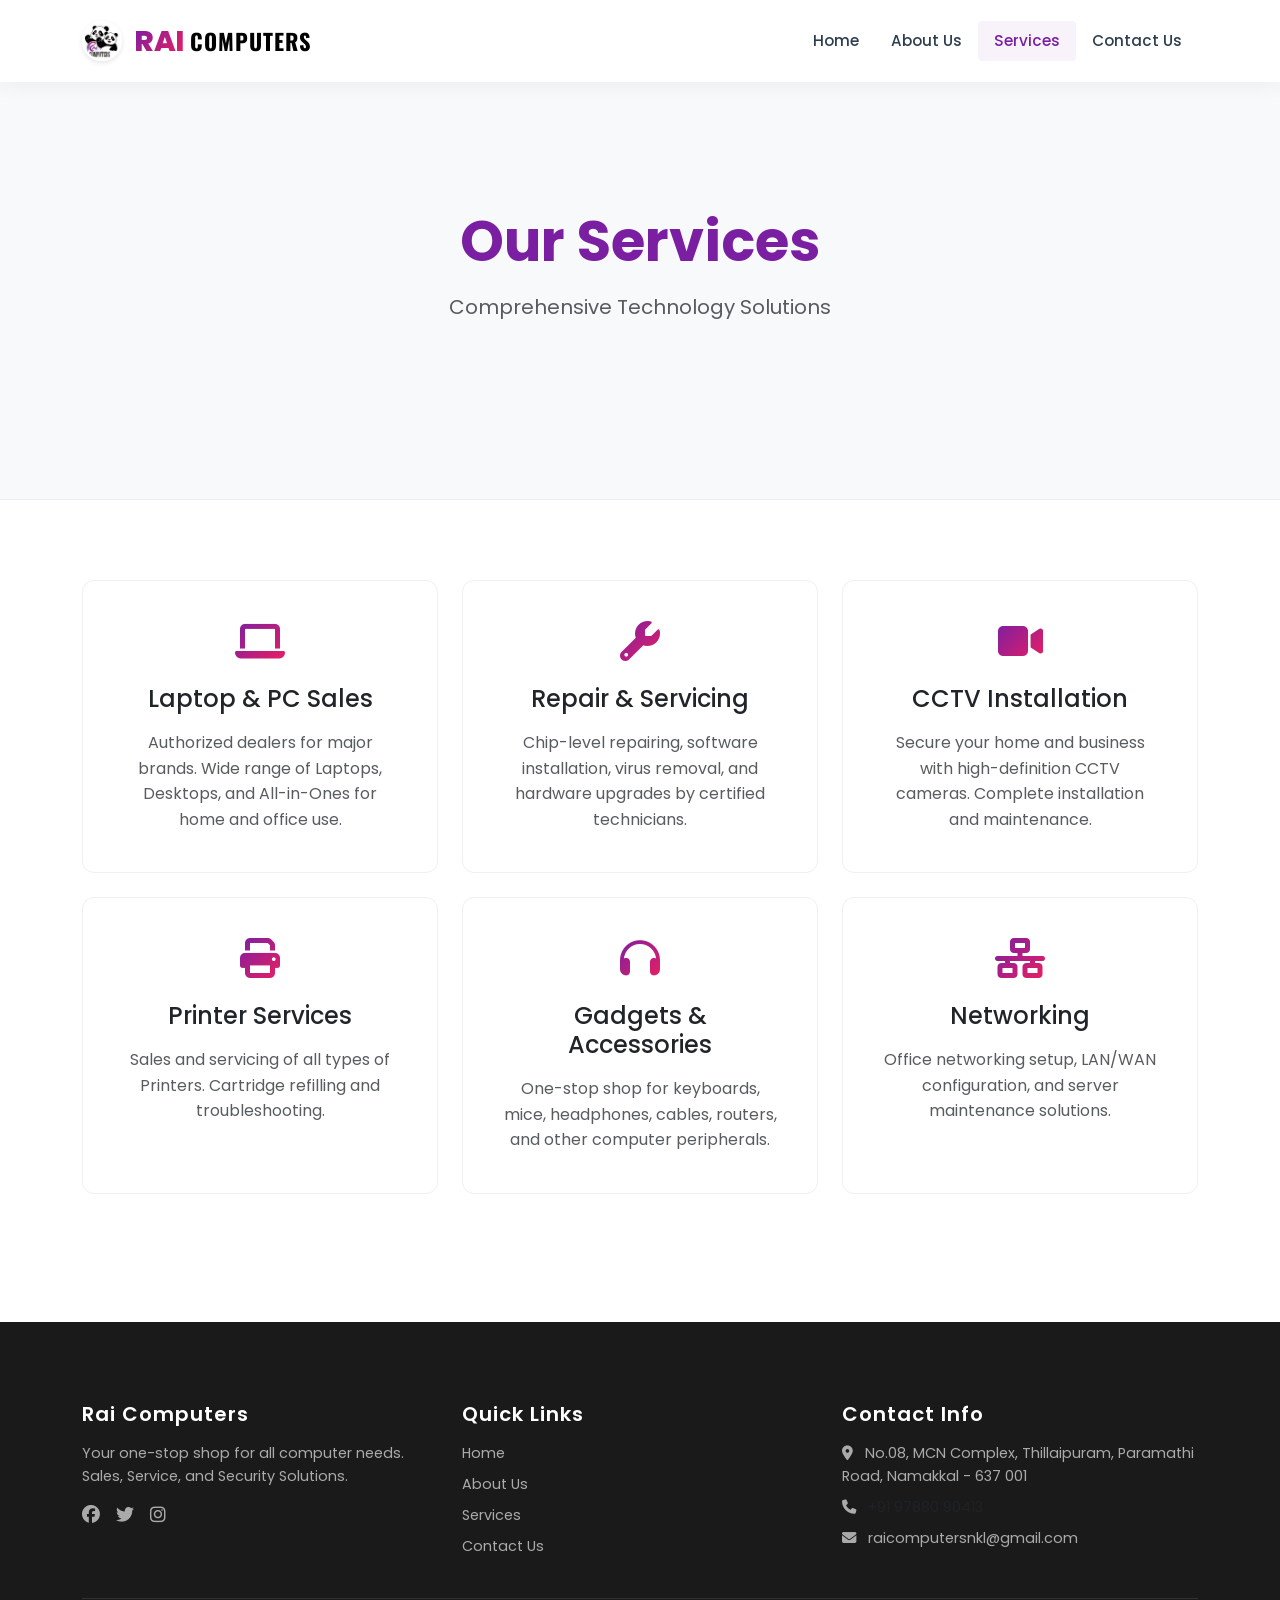
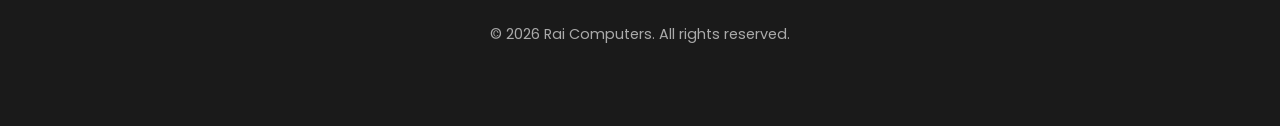
==== services.html @ a51151de "Rai" ====
<!DOCTYPE html>
<html lang="en">

<head>
    <meta charset="UTF-8">
    <meta name="viewport" content="width=device-width, initial-scale=1.0">
    <title>Our Services - Rai Computers</title>
    <!-- Bootstrap 5 CSS -->
    <link href="https://cdn.jsdelivr.net/npm/bootstrap@5.3.0/dist/css/bootstrap.min.css" rel="stylesheet">
    <!-- Font Awesome -->
    <link rel="stylesheet" href="https://cdnjs.cloudflare.com/ajax/libs/font-awesome/6.4.0/css/all.min.css">
    <!-- Custom CSS -->
    <link rel="stylesheet" href="assets/css/style.css">
</head>

<body>

    <!-- Navigation -->
    <nav class="navbar navbar-expand-lg navbar-light fixed-top">
        <div class="container">
            <a class="navbar-brand" href="index.html">
                <img src="assets/img/logo.png" alt="Rai Computers" height="40">
                <span class="brand-text">
                    <span class="brand-rai">Rai</span>
                    <span class="brand-computers">COMPUTERS</span>
                </span>
            </a>
            <button class="navbar-toggler" type="button" data-bs-toggle="collapse" data-bs-target="#navbarNav">
                <span class="navbar-toggler-icon"></span>
            </button>
            <div class="collapse navbar-collapse" id="navbarNav">
                <ul class="navbar-nav ms-auto">
                    <li class="nav-item"><a class="nav-link" href="index.html">Home</a></li>
                    <li class="nav-item"><a class="nav-link" href="about.html">About Us</a></li>
                    <li class="nav-item"><a class="nav-link" href="services.html">Services</a></li>
                    <li class="nav-item"><a class="nav-link" href="contact.html">Contact Us</a></li>
                </ul>
            </div>
        </div>
    </nav>

    <!-- Header -->
    <header class="py-5 mt-5 bg-light">
        <div class="container py-5 text-center">
            <h1 class="display-4 fw-bold text-primary">Our Services</h1>
            <p class="lead text-muted">Comprehensive Technology Solutions</p>
        </div>
    </header>

    <!-- Services Grid -->
    <section class="py-5">
        <div class="container">
            <div class="row g-4">
                <!-- Service 1 -->
                <div class="col-md-4">
                    <div class="card service-card p-4 text-center">
                        <div class="card-body">
                            <i class="fas fa-laptop service-icon"></i>
                            <h3 class="card-title h4 mb-3">Laptop & PC Sales</h3>
                            <p class="card-text text-muted">Authorized dealers for major brands. Wide range of Laptops,
                                Desktops, and All-in-Ones for home and office use.</p>
                        </div>
                    </div>
                </div>
                <!-- Service 2 -->
                <div class="col-md-4">
                    <div class="card service-card p-4 text-center">
                        <div class="card-body">
                            <i class="fas fa-wrench service-icon"></i>
                            <h3 class="card-title h4 mb-3">Repair & Servicing</h3>
                            <p class="card-text text-muted">Chip-level repairing, software installation, virus removal,
                                and hardware upgrades by certified technicians.</p>
                        </div>
                    </div>
                </div>
                <!-- Service 3 -->
                <div class="col-md-4">
                    <div class="card service-card p-4 text-center">
                        <div class="card-body">
                            <i class="fas fa-video service-icon"></i>
                            <h3 class="card-title h4 mb-3">CCTV Installation</h3>
                            <p class="card-text text-muted">Secure your home and business with high-definition CCTV
                                cameras. Complete installation and maintenance.</p>
                        </div>
                    </div>
                </div>
                <!-- Service 4 -->
                <div class="col-md-4">
                    <div class="card service-card p-4 text-center">
                        <div class="card-body">
                            <i class="fas fa-print service-icon"></i>
                            <h3 class="card-title h4 mb-3">Printer Services</h3>
                            <p class="card-text text-muted">Sales and servicing of all types of Printers. Cartridge
                                refilling and troubleshooting.</p>
                        </div>
                    </div>
                </div>
                <!-- Service 5 -->
                <div class="col-md-4">
                    <div class="card service-card p-4 text-center">
                        <div class="card-body">
                            <i class="fas fa-headphones service-icon"></i>
                            <h3 class="card-title h4 mb-3">Gadgets & Accessories</h3>
                            <p class="card-text text-muted">One-stop shop for keyboards, mice, headphones, cables,
                                routers, and other computer peripherals.</p>
                        </div>
                    </div>
                </div>
                <!-- Service 6 -->
                <div class="col-md-4">
                    <div class="card service-card p-4 text-center">
                        <div class="card-body">
                            <i class="fas fa-network-wired service-icon"></i>
                            <h3 class="card-title h4 mb-3">Networking</h3>
                            <p class="card-text text-muted">Office networking setup, LAN/WAN configuration, and server
                                maintenance solutions.</p>
                        </div>
                    </div>
                </div>
            </div>
        </div>
    </section>

    <!-- Footer -->
    <footer class="py-5 mt-5">
        <div class="container">
            <div class="row g-4">
                <div class="col-md-4">
                    <h5 class="mb-3">Rai Computers</h5>
                    <p>Your one-stop shop for all computer needs. Sales, Service, and Security Solutions.</p>
                    <div class="d-flex gap-3 mt-3">
                        <a href="#"><i class="fab fa-facebook fa-lg"></i></a>
                        <a href="#"><i class="fab fa-twitter fa-lg"></i></a>
                        <a href="#"><i class="fab fa-instagram fa-lg"></i></a>
                    </div>
                </div>
                <div class="col-md-4">
                    <h5 class="mb-3">Quick Links</h5>
                    <ul class="list-unstyled">
                        <li class="mb-2"><a href="index.html">Home</a></li>
                        <li class="mb-2"><a href="about.html">About Us</a></li>
                        <li class="mb-2"><a href="services.html">Services</a></li>
                        <li class="mb-2"><a href="contact.html">Contact Us</a></li>
                    </ul>
                </div>
                <div class="col-md-4">
                    <h5 class="mb-3">Contact Info</h5>
                    <ul class="list-unstyled">
                        <li class="mb-2"><i class="fas fa-map-marker-alt me-2"></i> No.08, MCN Complex, Thillaipuram,
                            Paramathi Road, Namakkal - 637 001</li>
                        <li class="mb-2"><i class="fas fa-phone me-2"></i> <a href="tel:+919788090413"
                                class="text-decoration-none text-muted">+91 97880 90413</a></li>
                        <li class="mb-2"><i class="fas fa-envelope me-2"></i> raicomputersnkl@gmail.com</li>
                    </ul>
                </div>
            </div>
            <hr class="my-4 border-secondary">
            <div class="text-center">
                <p class="mb-0">&copy; 2026 Rai Computers. All rights reserved.</p>
            </div>
        </div>
    </footer>

    <!-- Bootstrap JS -->
    <script src="https://cdn.jsdelivr.net/npm/bootstrap@5.3.0/dist/js/bootstrap.bundle.min.js"></script>
    <script src="assets/js/main.js"></script>
</body>

</html>
---- assets/css/style.css ----
/* Rai Computers - Professional Styles */

/* Google Fonts - MUST BE AT THE TOP */
@import url('https://fonts.googleapis.com/css2?family=Oswald:wght@500;700&family=Poppins:wght@300;400;500;600&display=swap');

:root {
    /* Brand Colors - Sophisticated Palette */
    --primary-color: #7b1fa2;
    /* Deep Violet */
    --primary-dark: #4a148c;
    --accent-color: #e91e63;
    /* Pinkish accent */
    --text-dark: #2c3e50;
    --text-muted: #6c757d;
    --light-bg: #f8f9fa;
    --white: #ffffff;

    /* formal gradients */
    --brand-gradient: linear-gradient(135deg, #7b1fa2 0%, #e91e63 100%);
}

body {
    font-family: 'Poppins', 'Segoe UI', sans-serif;
    /* Clean, modern sans-serif */
    color: var(--text-dark);
    background-color: var(--white);
    overflow-x: hidden;
    line-height: 1.6;
}

/* Navbar - Professional & Clean */
.navbar {
    background-color: rgba(255, 255, 255, 0.98) !important;
    backdrop-filter: blur(10px);
    box-shadow: 0 2px 20px rgba(0, 0, 0, 0.06);
    padding-top: 1rem;
    padding-bottom: 1rem;
}

.navbar-brand {
    display: flex;
    align-items: center;
    gap: 12px;
}

.navbar-brand img {
    border-radius: 50%;
    object-fit: contain;
    border: 2px solid white;
    /* Clean border */
    box-shadow: 0 2px 5px rgba(0, 0, 0, 0.1);
}

/* Brand Text Styling - The "Rai" Gradient & "COMPUTERS" Black */
.brand-text {
    display: flex;
    align-items: baseline;
    gap: 6px;
    line-height: 1;
}

.brand-rai {
    font-family: 'Poppins', sans-serif;
    font-weight: 800;
    font-size: 1.8rem;
    text-transform: uppercase;
    background: var(--brand-gradient);
    -webkit-background-clip: text;
    -webkit-text-fill-color: transparent;
    background-clip: text;
    letter-spacing: -0.5px;
}

.brand-computers {
    font-family: 'Oswald', sans-serif;
    font-weight: 700;
    font-size: 1.4rem;
    color: #000000;
    text-transform: uppercase;
    letter-spacing: 1px;
}

/* Navigation Links */
.nav-link {
    font-weight: 500;
    color: var(--text-dark) !important;
    font-size: 0.95rem;
    padding: 0.5rem 1rem !important;
    transition: all 0.3s ease;
    border-radius: 4px;
}

.nav-link:hover,
.nav-link.active {
    color: var(--primary-color) !important;
    background-color: rgba(123, 31, 162, 0.05);
}

.navbar-toggler {
    border: none;
    padding: 0;
}

.navbar-toggler:focus {
    box-shadow: none;
}

/* Hero Section */
.hero-section {
    background: linear-gradient(rgba(0, 0, 0, 0.6), rgba(0, 0, 0, 0.6)), url('https://images.unsplash.com/photo-1497215728101-856f4ea42174?ixlib=rb-1.2.1&auto=format&fit=crop&w=1950&q=80') center/cover;
    height: 75vh;
    display: flex;
    align-items: center;
    color: white;
    text-align: center;
    position: relative;
    margin-top: 76px;
    /* Offset fixed navbar */
}

.hero-content h1 {
    font-weight: 700;
    font-size: 3.5rem;
    letter-spacing: -1px;
    margin-bottom: 1.5rem;
    text-shadow: 0 2px 10px rgba(0, 0, 0, 0.3);
}

.hero-content p {
    font-size: 1.25rem;
    font-weight: 300;
    opacity: 0.9;
    max-width: 700px;
    margin: 0 auto 2.5rem;
}

/* Common Header Styles */
header.bg-light {
    background-color: #f8f9fa !important;
    border-bottom: 1px solid #eee;
    padding: 4rem 0;
    margin-top: 76px;
    /* Offset navbar */
}

header h1 {
    color: var(--text-dark);
    margin-bottom: 1rem;
}

/* Buttons - Formal & Professional */
.btn {
    padding: 12px 30px;
    font-weight: 600;
    letter-spacing: 0.5px;
    border-radius: 6px;
    /* Slightly rounded, formal */
    transition: all 0.3s cubic-bezier(0.25, 0.8, 0.25, 1);
    text-transform: uppercase;
    font-size: 0.85rem;
}

.btn-primary {
    background: var(--brand-gradient);
    border: none;
    box-shadow: 0 4px 15px rgba(123, 31, 162, 0.3);
}

.btn-primary:hover {
    transform: translateY(-2px);
    box-shadow: 0 8px 25px rgba(123, 31, 162, 0.4);
    background: linear-gradient(135deg, #6a1b9a 0%, #c2185b 100%);
}

.btn-outline-light {
    border: 2px solid rgba(255, 255, 255, 0.8);
}

.btn-outline-light:hover {
    background-color: white;
    color: var(--primary-color);
}

/* Cards - Subtle & Clean */
.service-card {
    background: white;
    border: 1px solid #f0f0f0;
    border-radius: 12px;
    padding: 2.5rem 2rem;
    transition: all 0.3s ease;
    height: 100%;
}

.service-card:hover {
    border-color: transparent;
    box-shadow: 0 10px 40px rgba(0, 0, 0, 0.08);
    /* Soft, diffused shadow */
    transform: translateY(-5px);
}

.service-icon {
    font-size: 2.5rem;
    margin-bottom: 1.5rem;
    background: var(--brand-gradient);
    -webkit-background-clip: text;
    -webkit-text-fill-color: transparent;
}

/* Footer */
footer {
    background-color: #1a1a1a;
    color: #aaa;
    padding-top: 5rem;
    padding-bottom: 2rem;
    font-size: 0.9rem;
}

footer h5 {
    color: white;
    font-weight: 600;
    margin-bottom: 1.5rem;
    letter-spacing: 1px;
}

footer a {
    color: #aaa;
    text-decoration: none;
    transition: color 0.2s;
}

footer a:hover {
    color: var(--accent-color);
    padding-left: 5px;
    /* Subtle movement */
}

footer .list-unstyled li {
    margin-bottom: 0.75rem;
}

/* Typography Utilities */
.text-primary {
    color: var(--primary-color) !important;
}

.lead {
    font-weight: 400;
    color: var(--text-muted);
}

/* Contact Form */
.contact-form-wrapper {
    background: white;
    padding: 3rem;
    border-radius: 12px;
    box-shadow: 0 5px 30px rgba(0, 0, 0, 0.05);
    /* Very subtle */
    border: 1px solid #eee;
}

.form-control {
    border-radius: 6px;
    padding: 12px 15px;
    border: 1px solid #e0e0e0;
    font-size: 0.95rem;
}

.form-control:focus {
    box-shadow: 0 0 0 3px rgba(123, 31, 162, 0.1);
    border-color: var(--primary-color);
}

/* Custom Alert */
.custom-alert-overlay {
    position: fixed;
    inset: 0;
    background: rgba(0, 0, 0, 0.4);
    backdrop-filter: blur(4px);
    display: flex;
    justify-content: center;
    align-items: center;
    z-index: 10000;
    animation: fadeIn 0.2s ease-out;
}

.custom-alert-box {
    background: white;
    padding: 2.5rem;
    border-radius: 16px;
    width: 90%;
    max-width: 420px;
    text-align: center;
    box-shadow: 0 20px 60px rgba(0, 0, 0, 0.2);
    animation: scaleIn 0.3s cubic-bezier(0.16, 1, 0.3, 1);
}

.custom-alert-icon {
    font-size: 3.5rem;
    margin-bottom: 1.25rem;
    background: var(--brand-gradient);
    -webkit-background-clip: text;
    -webkit-text-fill-color: transparent;
}

.custom-alert-title {
    font-size: 1.5rem;
    font-weight: 700;
    color: var(--text-dark);
    margin-bottom: 0.5rem;
}

.custom-alert-message {
    color: var(--text-muted);
    font-size: 1rem;
    margin-bottom: 2rem;
}

.custom-alert-btn {
    background: var(--brand-gradient);
    color: white;
    border: none;
    padding: 12px 40px;
    border-radius: 50px;
    font-weight: 600;
    cursor: pointer;
    box-shadow: 0 4px 15px rgba(123, 31, 162, 0.3);
    transition: transform 0.2s;
}

.custom-alert-btn:hover {
    transform: scale(1.05);
}

@keyframes fadeIn {
    from {
        opacity: 0;
    }

    to {
        opacity: 1;
    }
}

@keyframes scaleIn {
    from {
        transform: scale(0.9);
        opacity: 0;
    }

    to {
        transform: scale(1);
        opacity: 1;
    }
}

/* Spacing Helpers */
.py-5 {
    padding-top: 5rem !important;
    padding-bottom: 5rem !important;
}

.mb-5 {
    margin-bottom: 4rem !important;
}
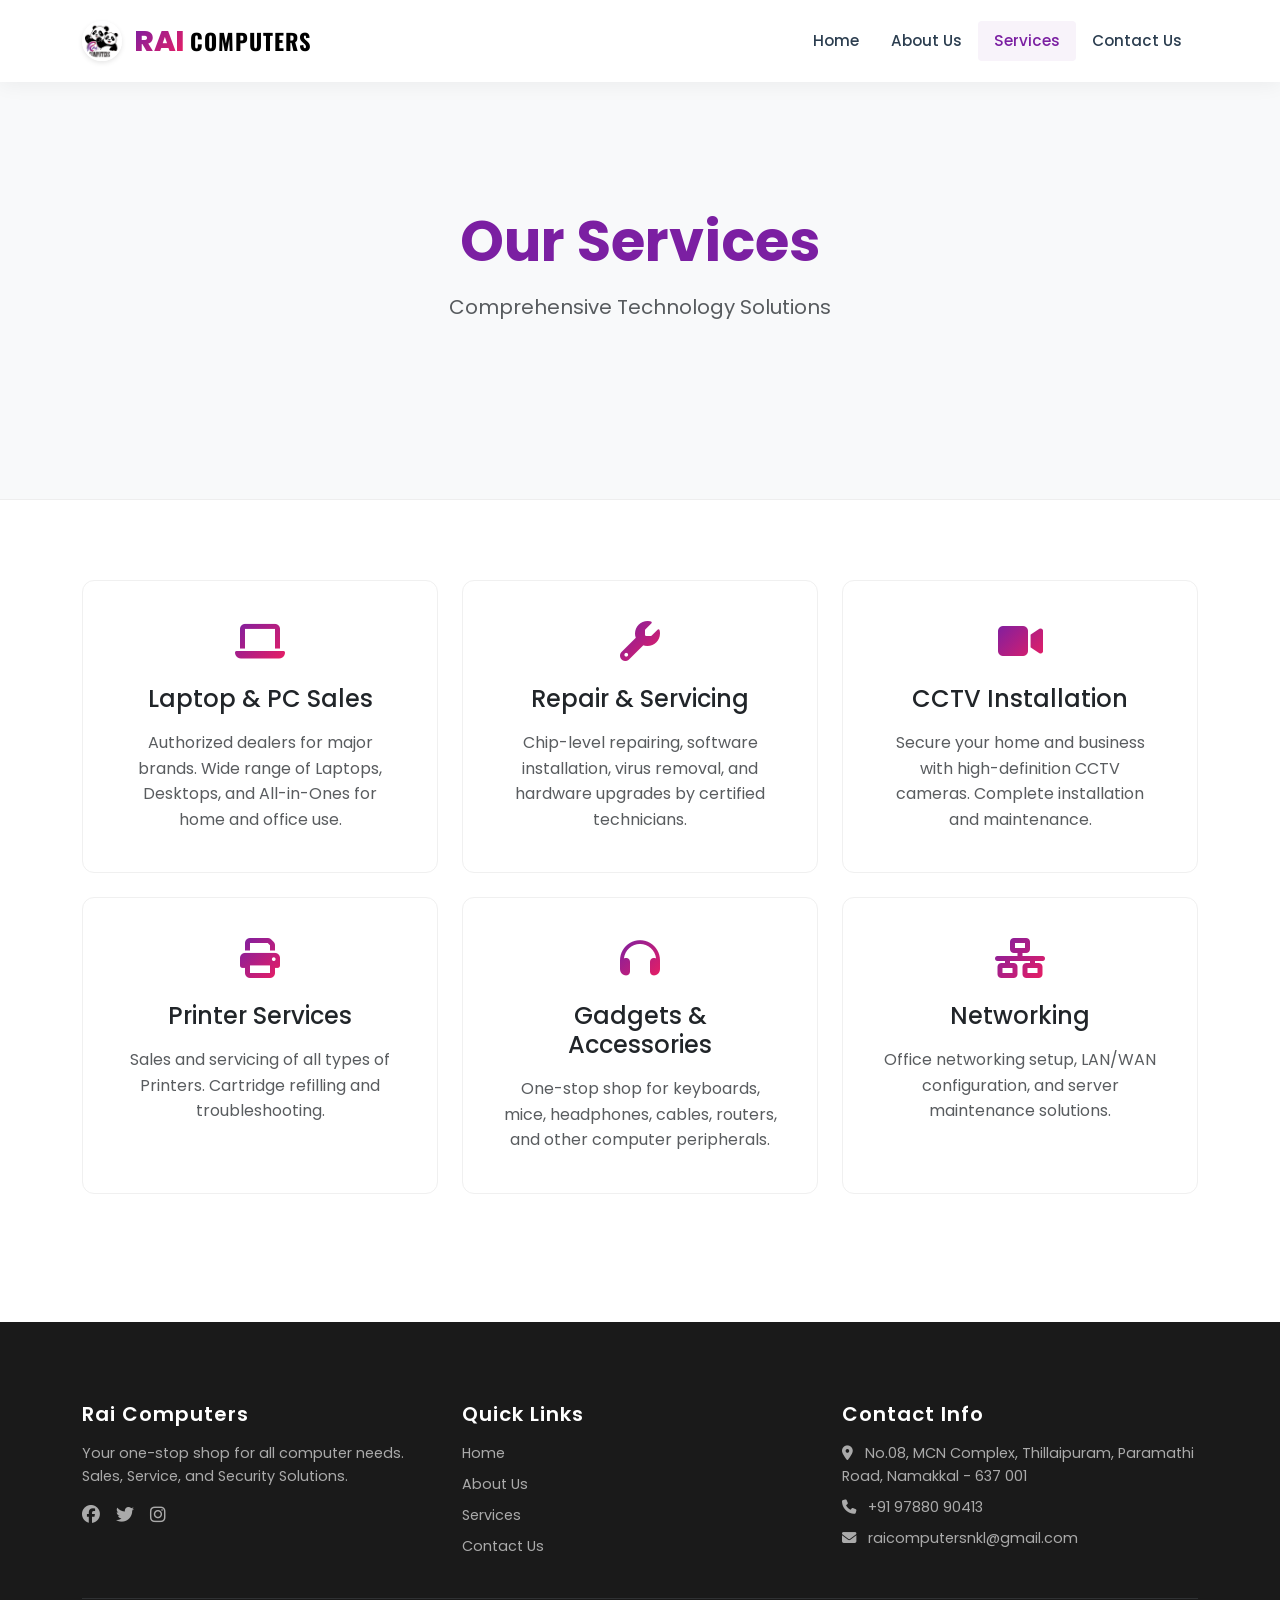
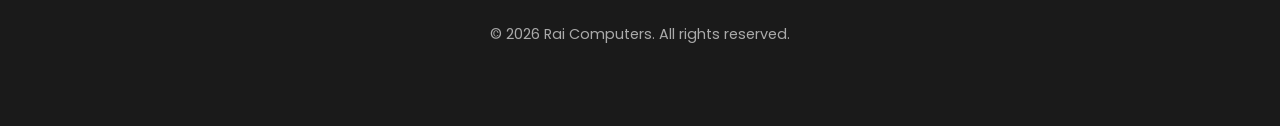
==== commit b2ebf68a: "Fix phone link class in services.html" ====
--- a/services.html
+++ b/services.html
@@ -149,7 +149,7 @@
                         <li class="mb-2"><i class="fas fa-map-marker-alt me-2"></i> No.08, MCN Complex, Thillaipuram,
                             Paramathi Road, Namakkal - 637 001</li>
                         <li class="mb-2"><i class="fas fa-phone me-2"></i> <a href="tel:+919788090413"
-                                class="text-decoration-none text-muted">+91 97880 90413</a></li>
+                                class="text-decoration-none ">+91 97880 90413</a></li>
                         <li class="mb-2"><i class="fas fa-envelope me-2"></i> raicomputersnkl@gmail.com</li>
                     </ul>
                 </div>
@@ -166,4 +166,4 @@
     <script src="assets/js/main.js"></script>
 </body>
 
-</html>+</html>
